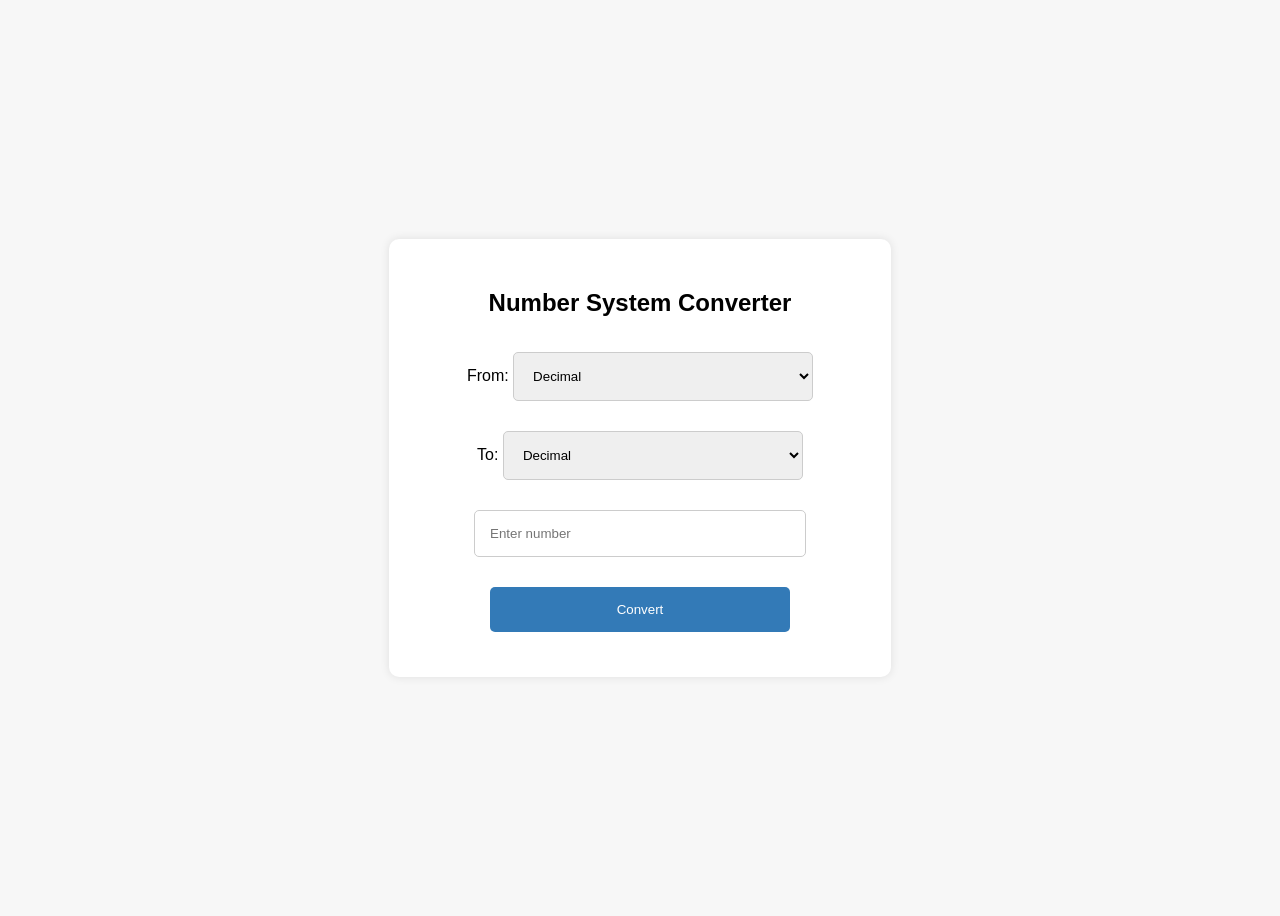
==== index.html @ 32bc87f3 "Update and rename h.html to index.html" ====
<!DOCTYPE html>
<html lang="en">
<head>
    <meta charset="UTF-8">
    <meta name="viewport" content="width=device-width, initial-scale=1.0">
    <title>Number System Converter</title>
    <link rel="stylesheet" href="c.css">
</head>
<body>
    <div class="converter">
        <h2>Number System Converter</h2>
        <label for="from">From:</label>
        <select id="from">
            <option value="decimal">Decimal</option>
            <option value="binary">Binary</option>
            <option value="octal">Octal</option>
            <option value="hexadecimal">Hexadecimal</option>
        </select><br>
        <label for="to">To:</label>
        <select id="to">
            <option value="decimal">Decimal</option>
            <option value="binary">Binary</option>
            <option value="octal">Octal</option>
            <option value="hexadecimal">Hexadecimal</option>
        </select>
        <input type="text" id="inputNumber" placeholder="Enter number">
        <button onclick="convert()">Convert</button>
        <div id="result"></div>
    </div>
    <script src="j.js"></script>
</body>
</html>
---- c.css ----
body {
    font-family: Open Sans, sans-serif;
    display: flex;
    justify-content: center;
    align-items: center;
    height: 100vh;
    background-color: #f7f7f7; /* light gray background */
}

section {
    position: absolute;
    width: 100vw;
    height: 100vh;
    display: flex;
    justify-content: center;
    align-items: center;
    gap: 2px;
    flex-wrap: wrap;
    overflow: hidden;
}

section::before {
    content: '';
    position: absolute;
    width: 100%;
    height: 100%;
    background-image: linear-gradient(to bottom, #f0f0f0, #e0e0e0); /* added a gradient background */
    opacity: 0.5; /* added opacity to create a subtle overlay */
}

.converter {
    background: #fff; /* white background */
    padding: 30px; /* increased padding for better spacing */
    border-radius: 10px; /* added border radius for a smooth look */
    box-shadow: 0 0 10px rgba(0, 0, 0, 0.1); /* added box shadow for depth */
    text-align: center;
}

input, select, button {
    margin: 15px 0; /* increased margin for better spacing */
    padding: 15px; /* increased padding for better spacing */
    width: 100%;
    max-width: 300px;
    border: 1px solid #ccc; /* added border for a clean look */
    border-radius: 5px; /* added border radius for a smooth look */
    cursor: pointer; /* changed cursor to pointer */
}

button {
    background-color: #337ab7; /* changed to a more professional blue color */
    color: #fff; /* white text color */
    border: none;
    cursor: pointer; /* changed cursor to pointer */
}

button:hover {
    background-color: #23527c; /* changed to a darker blue color on hover */
    cursor: pointer; /* changed cursor to pointer */
}
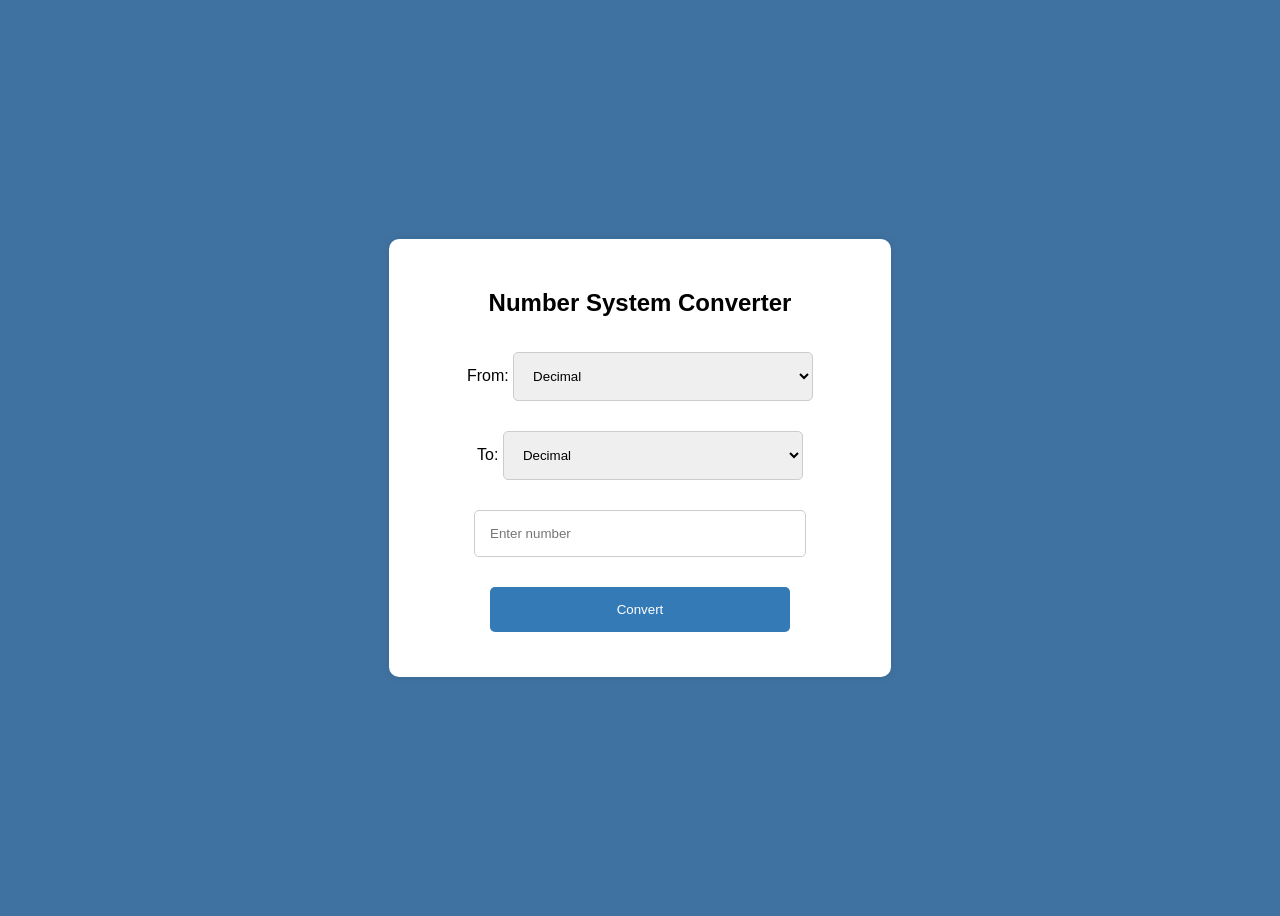
==== commit d5e44282: "Update index.html" ====
--- a/index.html
+++ b/index.html
@@ -2,6 +2,7 @@
 <html lang="en">
 <head>
     <meta charset="UTF-8">
+    <link rel="shortcut icon" type="x-icon" href="tt.jpg">
     <meta name="viewport" content="width=device-width, initial-scale=1.0">
     <title>Number System Converter</title>
     <link rel="stylesheet" href="c.css">
--- a/c.css
+++ b/c.css
@@ -4,7 +4,7 @@
     justify-content: center;
     align-items: center;
     height: 100vh;
-    background-color: #f7f7f7; /* light gray background */
+    background-color: #4072a1; /* light gray background */
 }
 
 section {
@@ -56,4 +56,4 @@
 button:hover {
     background-color: #23527c; /* changed to a darker blue color on hover */
     cursor: pointer; /* changed cursor to pointer */
-}+}
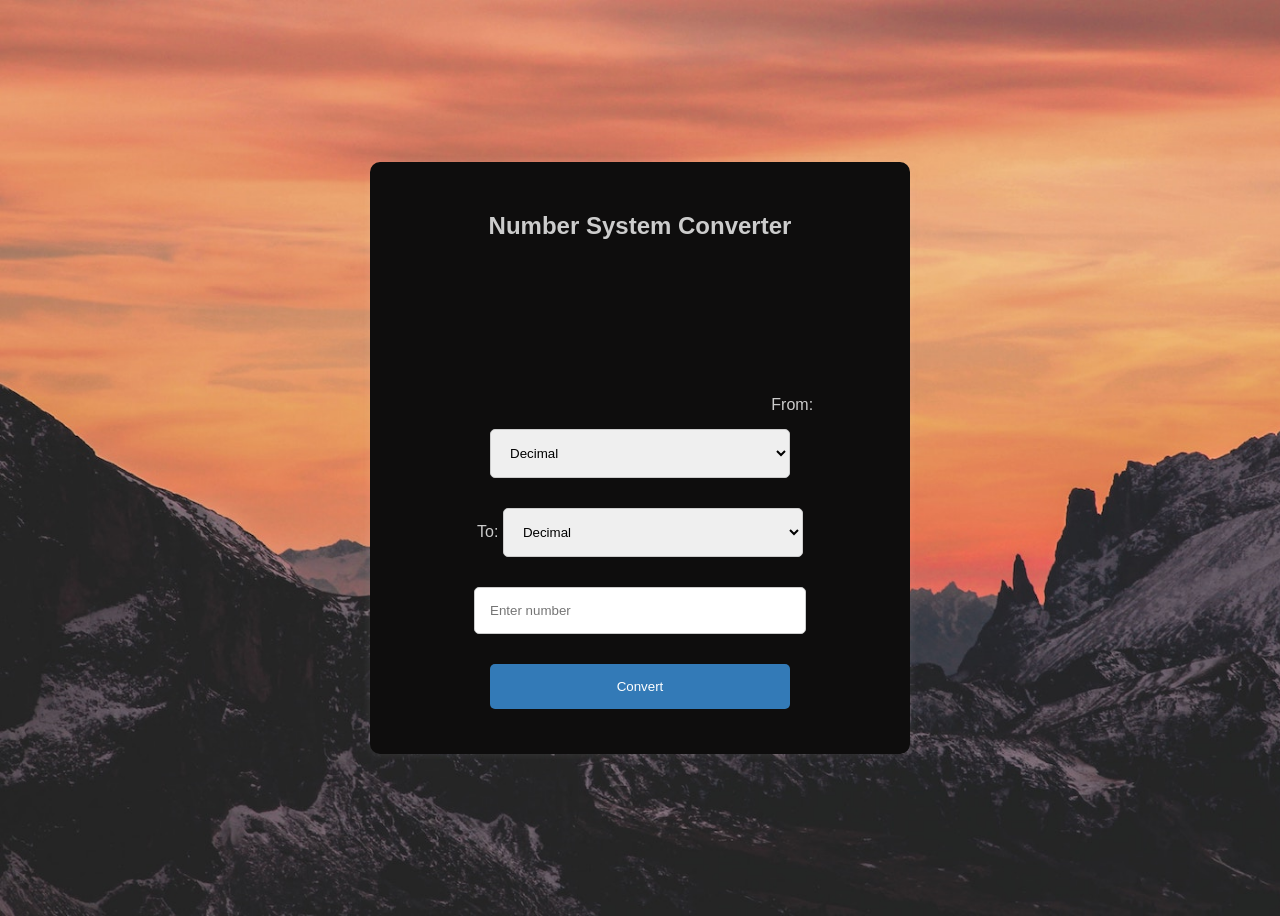
==== commit 76dbe93a: "Update index.html" ====
--- a/index.html
+++ b/index.html
@@ -2,7 +2,7 @@
 <html lang="en">
 <head>
     <meta charset="UTF-8">
-    <link rel="shortcut icon" type="x-icon" href="tt.jpg">
+    <link rel="shortcut icon" type="x-icon" href="toij.jpg">
     <meta name="viewport" content="width=device-width, initial-scale=1.0">
     <title>Number System Converter</title>
     <link rel="stylesheet" href="c.css">
@@ -10,6 +10,9 @@
 <body>
     <div class="converter">
         <h2>Number System Converter</h2>
+        <video autoplay loop muted id="video-background">
+            <source src="sauke.mp4" type="video/mp4">
+        </video>
         <label for="from">From:</label>
         <select id="from">
             <option value="decimal">Decimal</option>
--- a/c.css
+++ b/c.css
@@ -5,6 +5,11 @@
     align-items: center;
     height: 100vh;
     background-color: #4072a1; /* light gray background */
+    background-image: url('co.jpg');
+    background-repeat: no-repeat; /* add this to prevent repeating */
+    background-size: cover;
+    color: #ccc;
+
 }
 
 section {
@@ -29,10 +34,10 @@
 }
 
 .converter {
-    background: #fff; /* white background */
+    background: #0e0d0d; /* white background */
     padding: 30px; /* increased padding for better spacing */
     border-radius: 10px; /* added border radius for a smooth look */
-    box-shadow: 0 0 10px rgba(0, 0, 0, 0.1); /* added box shadow for depth */
+    box-shadow: 0 0 10px rgba(238, 232, 232, 0.1); /* added box shadow for depth */
     text-align: center;
 }
 
@@ -51,6 +56,7 @@
     color: #fff; /* white text color */
     border: none;
     cursor: pointer; /* changed cursor to pointer */
+    padding: left 30px;;
 }
 
 button:hover {
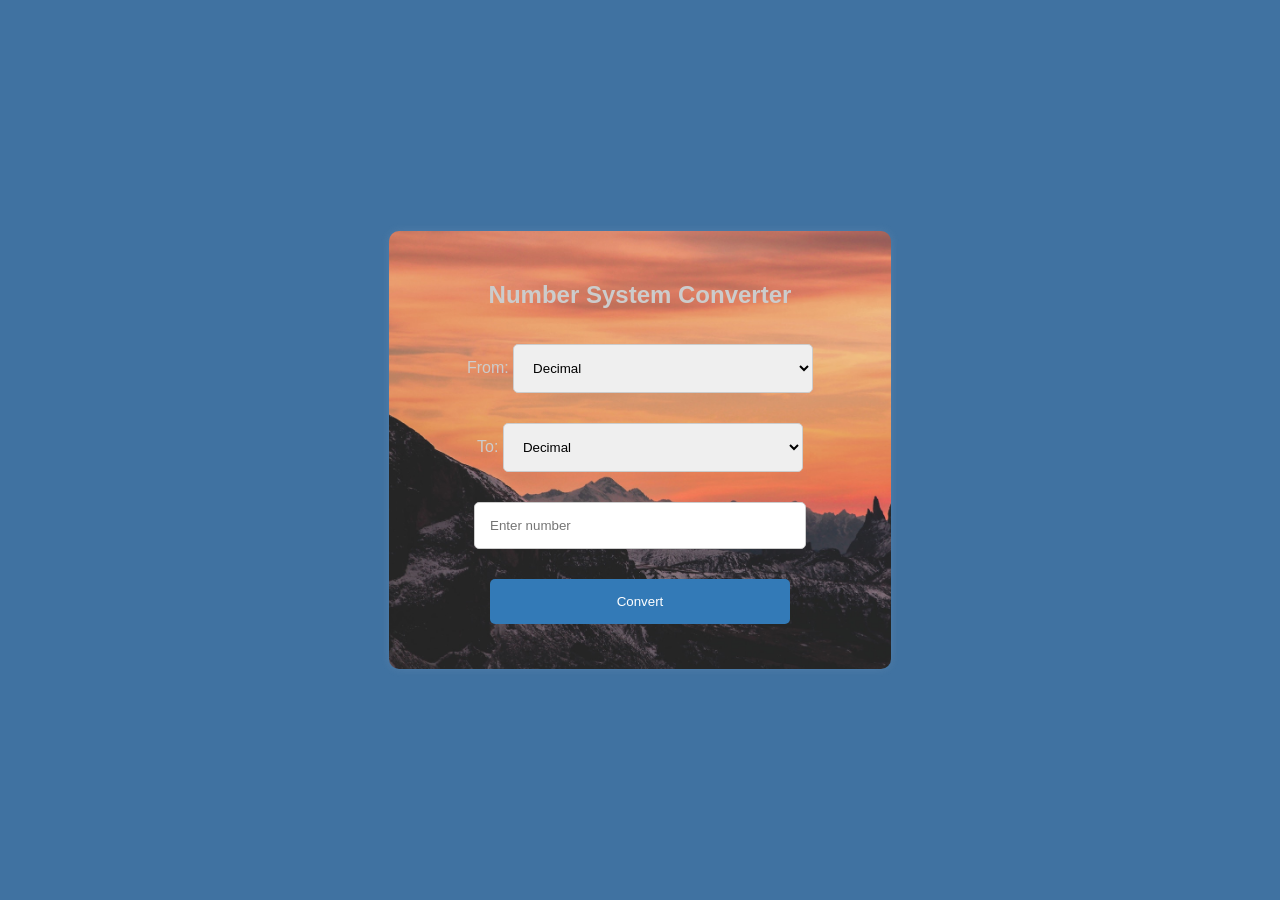
==== commit aea27081: "Update index.html" ====
--- a/index.html
+++ b/index.html
@@ -10,9 +10,7 @@
 <body>
     <div class="converter">
         <h2>Number System Converter</h2>
-        <video autoplay loop muted id="video-background">
-            <source src="sauke.mp4" type="video/mp4">
-        </video>
+        
         <label for="from">From:</label>
         <select id="from">
             <option value="decimal">Decimal</option>
--- a/c.css
+++ b/c.css
@@ -5,10 +5,11 @@
     align-items: center;
     height: 100vh;
     background-color: #4072a1; /* light gray background */
-    background-image: url('co.jpg');
-    background-repeat: no-repeat; /* add this to prevent repeating */
-    background-size: cover;
     color: #ccc;
+    margin: 0;
+    padding: 0;
+    width: 100vw;
+    overflow: hidden;
 
 }
 
@@ -35,11 +36,23 @@
 
 .converter {
     background: #0e0d0d; /* white background */
+    background-image: url('co.jpg');
+    background-repeat: no-repeat; /* add this to prevent repeating */
+    background-size: cover;
     padding: 30px; /* increased padding for better spacing */
     border-radius: 10px; /* added border radius for a smooth look */
     box-shadow: 0 0 10px rgba(238, 232, 232, 0.1); /* added box shadow for depth */
     text-align: center;
 }
+#video-background {
+    position: fixed;
+    top: 0;
+    left: 0;
+    width: 100vw;
+    height: 100vh;
+    object-fit: cover;
+    z-index: -1;
+  }
 
 input, select, button {
     margin: 15px 0; /* increased margin for better spacing */
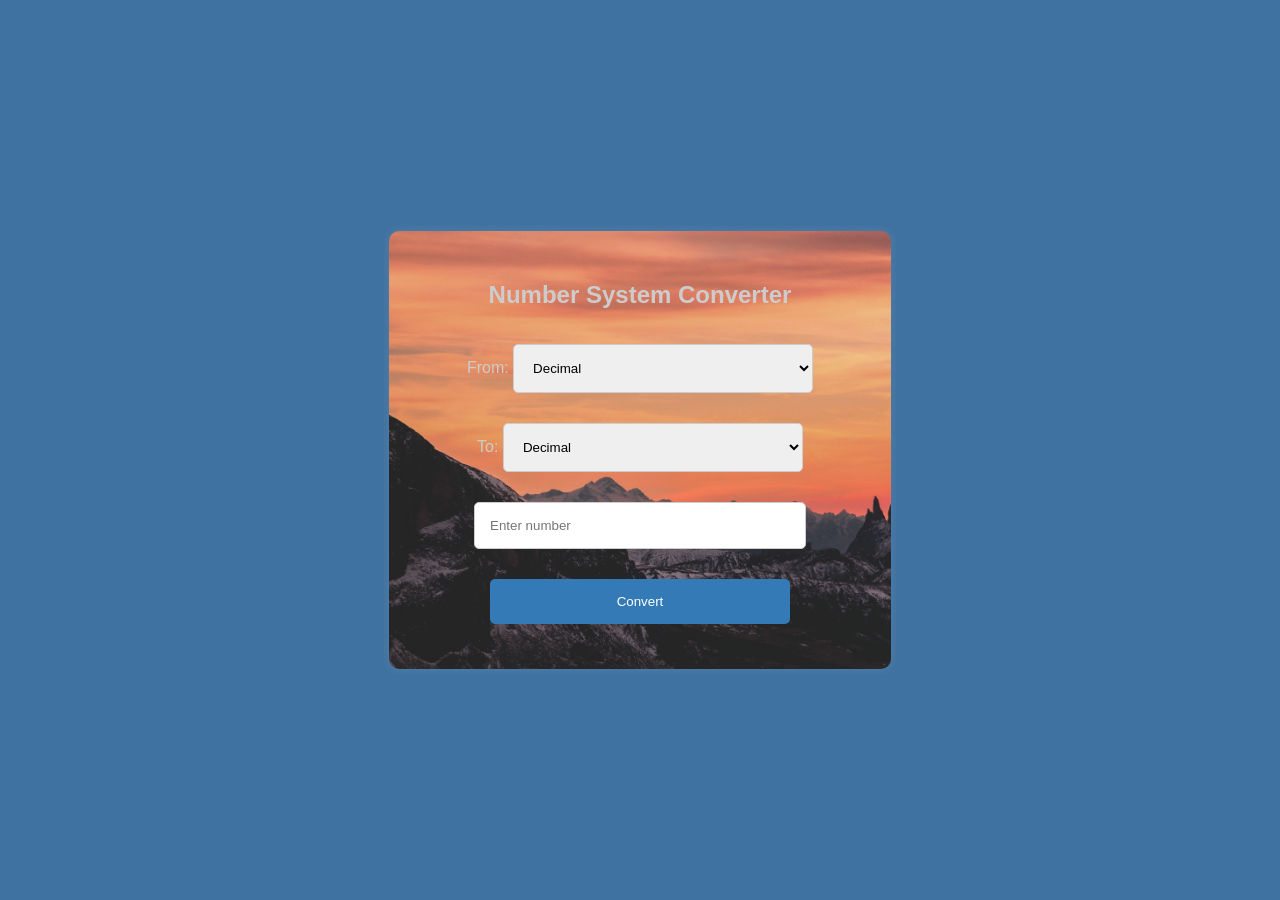
==== commit 94e93a8d: "Update index.html" ====
--- a/index.html
+++ b/index.html
@@ -10,7 +10,9 @@
 <body>
     <div class="converter">
         <h2>Number System Converter</h2>
-        
+        <video autoplay loop muted id="video-background">
+		<source src="sauke.mp4" type="video/mp4">
+	</video>
         <label for="from">From:</label>
         <select id="from">
             <option value="decimal">Decimal</option>
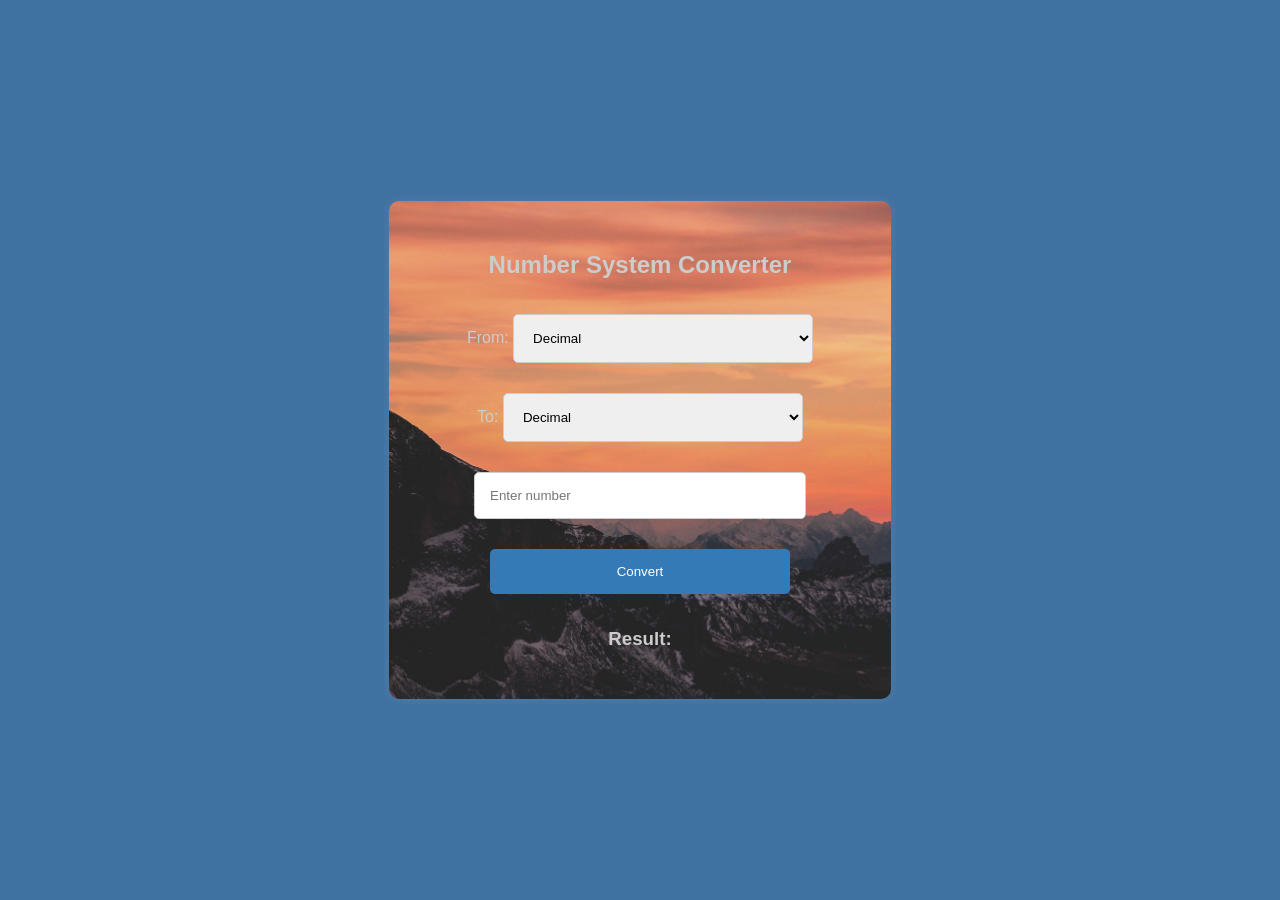
==== commit d660494c: "Update index.html" ====
--- a/index.html
+++ b/index.html
@@ -11,8 +11,8 @@
     <div class="converter">
         <h2>Number System Converter</h2>
         <video autoplay loop muted id="video-background">
-		<source src="sauke.mp4" type="video/mp4">
-	</video>
+            <source src="sauke.mp4" type="video/mp4">
+        </video>
         <label for="from">From:</label>
         <select id="from">
             <option value="decimal">Decimal</option>
@@ -29,7 +29,10 @@
         </select>
         <input type="text" id="inputNumber" placeholder="Enter number">
         <button onclick="convert()">Convert</button>
-        <div id="result"></div>
+        <div class="result-box">
+            <h3>Result:</h3>
+            <div id="result"></div>
+        </div>
     </div>
     <script src="j.js"></script>
 </body>
